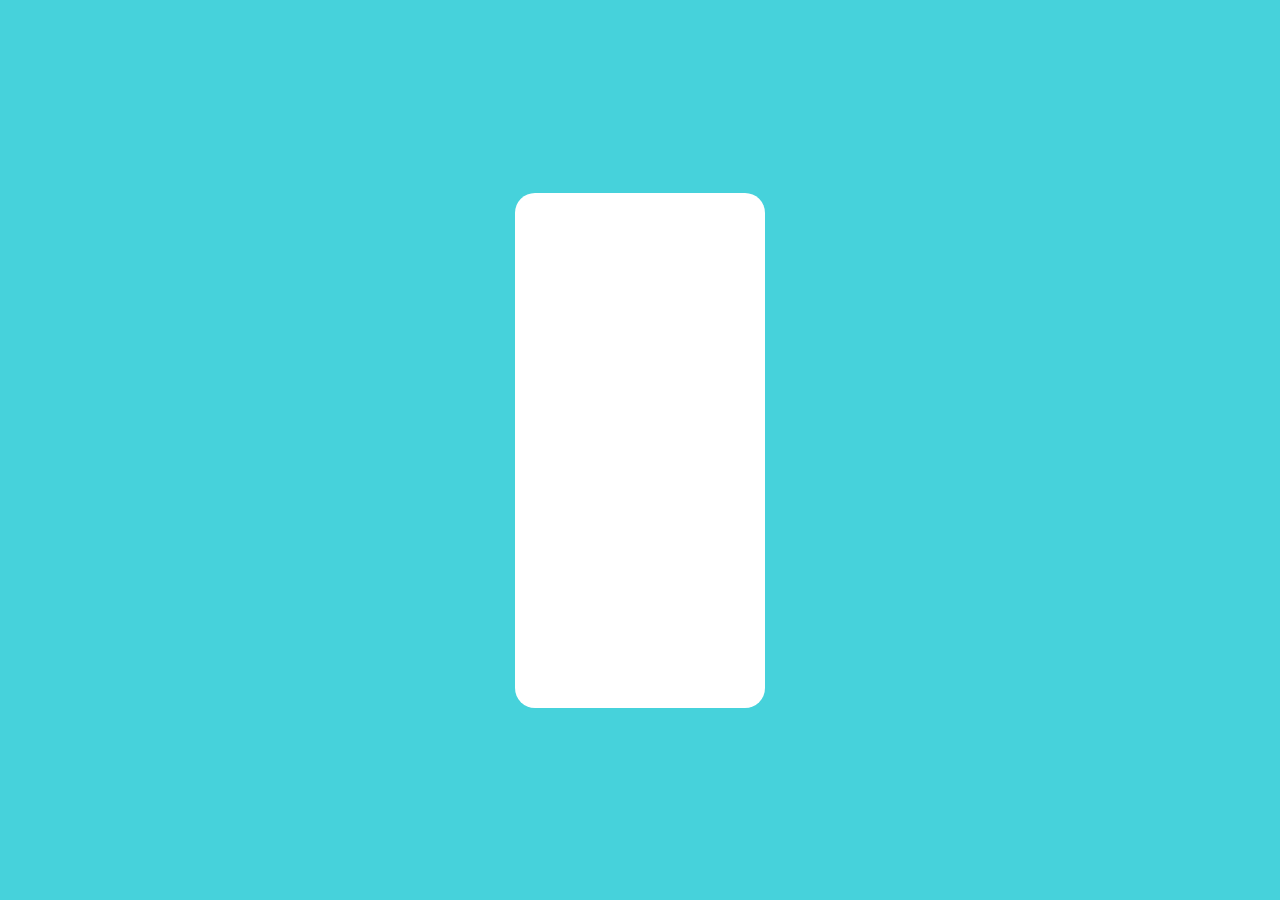
==== testeSozinho.html @ ae0cb26d "Separei os aquivos que fiz sozinho + estrutura de projeto criada" ====
<!DOCTYPE html>
<html lang="pt-br">
<head>
    <meta charset="UTF-8">
    <meta name="viewport" content="width=device-width, initial-scale=1.0">
    <title>Login</title>
    <link rel="stylesheet" href="estilos/testeSozinho.css">
</head>
<body>
    <main>
        <section id="login">
        </section>
    </main>
</body>
</html>
---- estilos/testeSozinho.css ----
@charset "UTF-8";

/*
    Paltea de Cores:
    branco
    preto
    roxo: #0F3FF6
    verde-agua: #0FF6B5
*/

/* Variaveis  */
:root{
    --roxo: #3F84E8;
    --verde-agua: #3FE894;
    --cor-fundo: #46D2DB;
}

html{
    background-color: var(--cor-fundo);
    display: flex;
    justify-content: center;
    align-items: center;
    height: 100vh;
    width: 100vw;
}
section#login{
    width: 250px;
    height: 515px;
    background-color: white;
    border-radius: 20px;
}
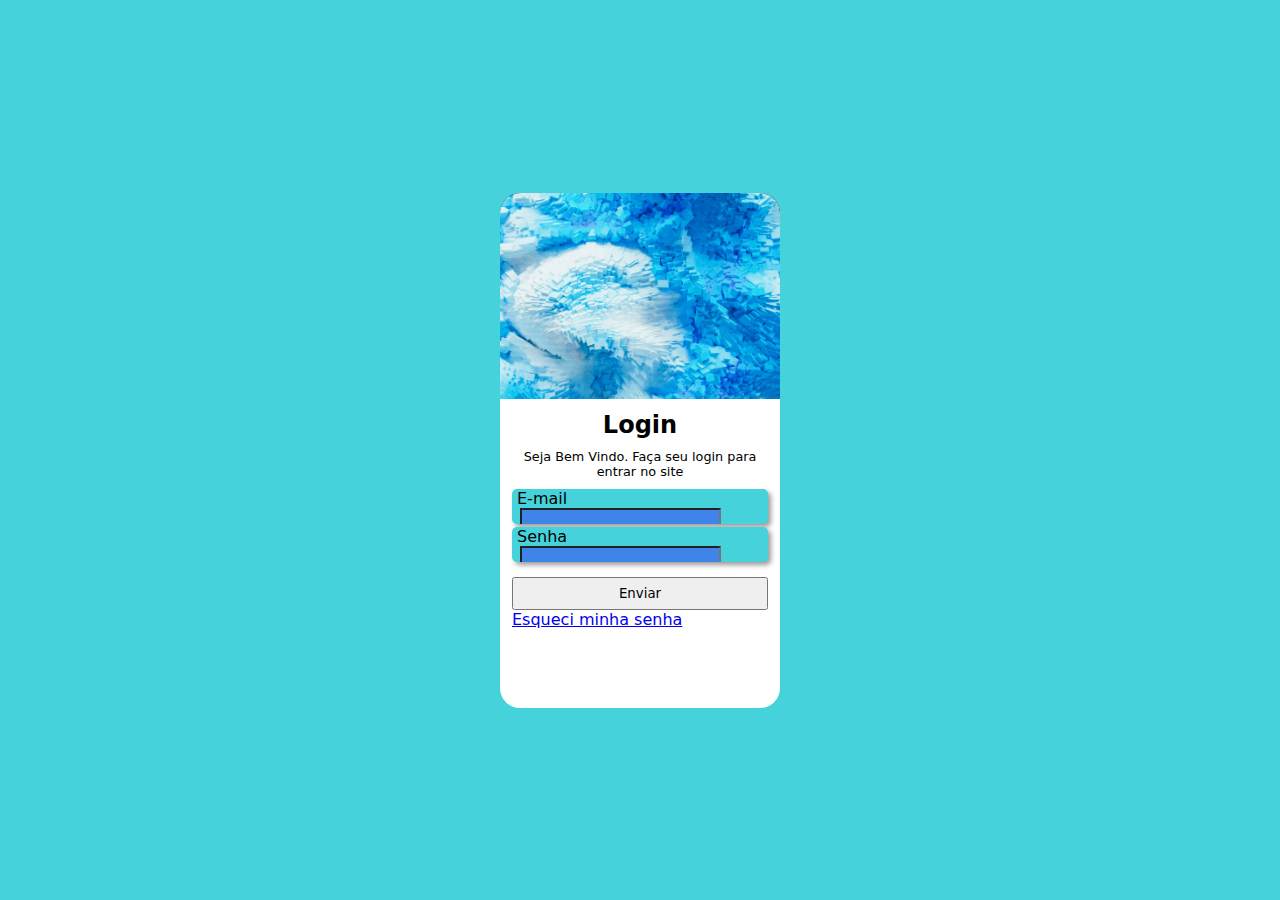
==== commit dc4ef801: "algumas atualizações no projeto que estou fazendo sem ver os videos" ====
--- a/testeSozinho.html
+++ b/testeSozinho.html
@@ -9,6 +9,29 @@
 <body>
     <main>
         <section id="login">
+            <section id="imagem">
+                <!-- coloquei imagem no css -->
+            </section>
+            <section id="formulario">
+                <h1>Login</h1>
+                <p>Seja Bem Vindo. Faça seu login para entrar no site</p>
+
+                <form action="login.php">
+                    <div class="campo">
+                        <label for="iemail">E-mail</label>
+                        <input type="email" name="email" id="iemail" required>    
+                    </div>
+
+                    <div class="campo">
+                        <label for="isenha">Senha</label>
+                        <input type="password" name="senha" id="isenha" required>
+                    </div>
+
+                    <input type="submit" value="Enviar" id="botaoEnviar">
+                    <a href="esqueci.html" id="esqueciSenha">Esqueci minha senha</a>
+                </form>
+            </section>
+
         </section>
     </main>
 </body>
--- a/estilos/testeSozinho.css
+++ b/estilos/testeSozinho.css
@@ -9,10 +9,19 @@
 */
 
 /* Variaveis  */
+* {
+    margin: 0px;
+    padding: 0px;
+    box-sizing: border-box;
+
+    font-family: system-ui, -apple-system, BlinkMacSystemFont, 'Segoe UI', Roboto, Oxygen, Ubuntu, Cantarell, 'Open Sans', 'Helvetica Neue', sans-serif;
+}
+
 :root{
     --roxo: #3F84E8;
     --verde-agua: #3FE894;
     --cor-fundo: #46D2DB;
+    --inputs: #C0E83F;
 }
 
 html{
@@ -24,9 +33,67 @@
     width: 100vw;
 }
 section#login{
-    width: 250px;
+    width: 280px;
     height: 515px;
     background-color: white;
     border-radius: 20px;
+    overflow: hidden;
 }
 
+section#imagem{
+    background: black url(../imagens/pexels-emre-can-acer-2110951\ \(1\).jpg) no-repeat;
+    background-size: cover;
+    height: 40%;
+    width: 100%;
+}
+
+section#formulario {
+    padding: 12px;
+}
+
+section#formulario > h1{
+    text-align: center;    
+    font-size: 1.5em;    
+}
+
+section#formulario > p{
+    margin: 10px 0px;
+    font-size: 0.8em;
+    text-align: center;
+}
+
+div.campo{
+    display: block;
+    background-color:var(--cor-fundo);
+    height: 35px;
+    padding-left: 5px;
+    border-radius: 5px;
+    box-shadow: 3px 3px 5px rgba(0, 0, 0, 0.397);
+    overflow: hidden;
+}
+
+input#iemail, input#isenha{
+    width: 80%;
+    height: 35px;
+    background-color: var(--roxo);
+    transform: translateX(3px);
+}
+
+div.campo {
+    margin-bottom: 3px;
+}
+
+input#botaoEnviar {
+    display: block;
+    width: 100%;
+    height: 33px;
+    margin-top: 15px;
+}
+
+input#botaoEnviar:hover {
+    background-color: black;
+    color: white;
+    border: none;
+    border-radius: 3px;
+    cursor: pointer;
+}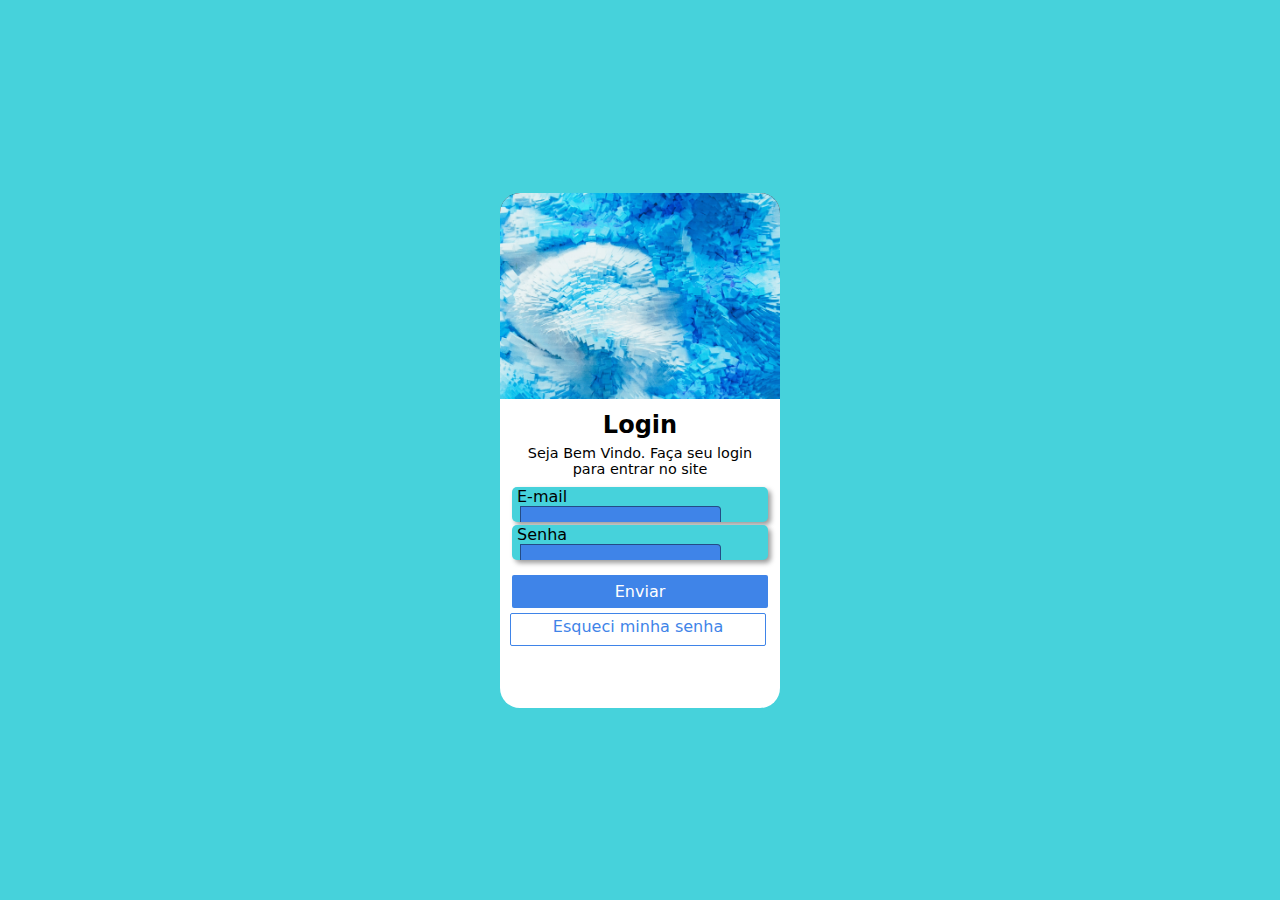
==== commit 576db097: "terminei a parte do mobile" ====
--- a/testeSozinho.html
+++ b/testeSozinho.html
@@ -1,38 +1,37 @@
 <!DOCTYPE html>
 <html lang="pt-br">
-<head>
-    <meta charset="UTF-8">
-    <meta name="viewport" content="width=device-width, initial-scale=1.0">
+  <head>
+    <meta charset="UTF-8" />
+    <meta name="viewport" content="width=device-width, initial-scale=1.0" />
     <title>Login</title>
-    <link rel="stylesheet" href="estilos/testeSozinho.css">
-</head>
-<body>
+    <link rel="stylesheet" href="estilos/testeSozinho.css" />
+  </head>
+  <body>
     <main>
-        <section id="login">
-            <section id="imagem">
-                <!-- coloquei imagem no css -->
-            </section>
-            <section id="formulario">
-                <h1>Login</h1>
-                <p>Seja Bem Vindo. Faça seu login para entrar no site</p>
+      <section id="login">
+        <section id="imagem">
+          <!-- coloquei imagem no css -->
+        </section>
+        <section id="formulario">
+          <h1>Login</h1>
+          <p>Seja Bem Vindo. Faça seu login para entrar no site</p>
 
-                <form action="login.php">
-                    <div class="campo">
-                        <label for="iemail">E-mail</label>
-                        <input type="email" name="email" id="iemail" required>    
-                    </div>
+          <form action="login.php">
+            <div class="campo">
+              <label for="iemail">E-mail</label>
+              <input type="email" name="email" id="iemail" required />
+            </div>
 
-                    <div class="campo">
-                        <label for="isenha">Senha</label>
-                        <input type="password" name="senha" id="isenha" required>
-                    </div>
+            <div class="campo">
+              <label for="isenha">Senha</label>
+              <input type="password" name="senha" id="isenha" required />
+            </div>
 
-                    <input type="submit" value="Enviar" id="botaoEnviar">
-                    <a href="esqueci.html" id="esqueciSenha">Esqueci minha senha</a>
-                </form>
-            </section>
-
+            <input type="submit" value="Enviar" id="botaoEnviar"/>
+            <a href="esqueci.html" id="esqueciSenha">Esqueci minha senha</a>
+          </form>
         </section>
+      </section>
     </main>
-</body>
-</html>+  </body>
+</html>
--- a/estilos/testeSozinho.css
+++ b/estilos/testeSozinho.css
@@ -57,8 +57,8 @@
 }
 
 section#formulario > p{
-    margin: 10px 0px;
-    font-size: 0.8em;
+    margin: 6px 0px 10px 0px;
+    font-size: 0.9em;
     text-align: center;
 }
 
@@ -70,6 +70,11 @@
     border-radius: 5px;
     box-shadow: 3px 3px 5px rgba(0, 0, 0, 0.397);
     overflow: hidden;
+    margin-bottom: 3px;
+}
+
+input#iemail:focus-within, input#isenha:focus-within{
+    background-color: white;
 }
 
 input#iemail, input#isenha{
@@ -77,10 +82,8 @@
     height: 35px;
     background-color: var(--roxo);
     transform: translateX(3px);
-}
-
-div.campo {
-    margin-bottom: 3px;
+    border: 1px solid rgba(0, 0, 0, 0.425);
+    border-radius: 0px 4px 4px 0px;
 }
 
 input#botaoEnviar {
@@ -88,12 +91,37 @@
     width: 100%;
     height: 33px;
     margin-top: 15px;
+    background-color: var(--roxo);
+    border: none;
+    border-radius: 2px;
+    color: white;
+    font-size: 1em;
 }
 
 input#botaoEnviar:hover {
-    background-color: black;
+    background-color: white;
+    color: var(--roxo);
+    border: 1px solid var(--roxo);
+    cursor: pointer;
+}
+
+
+#esqueciSenha{
+    display: block;
+    width: 100%;
+    height: 33px;
+    margin-top: 5px;
+    text-align: center;
+    border: 1px solid var(--roxo);
+    border-radius: 2px;
+    padding-top: 3px;
+    background-color: white;
+    text-decoration: none;
+    color: var(--roxo);
+    transform: translate(-2px);
+}
+
+#esqueciSenha:hover{
+    background-color: var(--roxo);
     color: white;
-    border: none;
-    border-radius: 3px;
-    cursor: pointer;
 }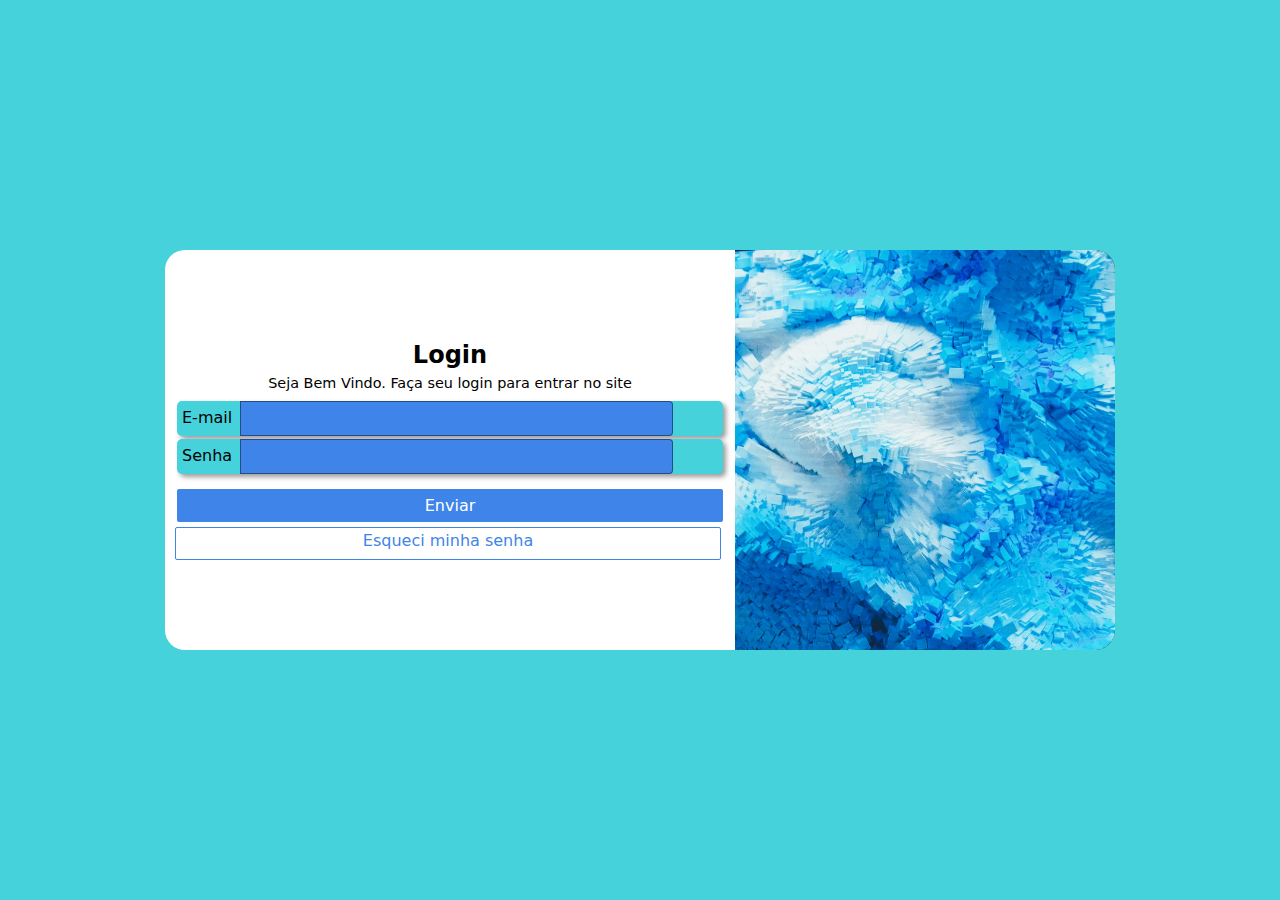
==== commit 3888fd00: "quase terminei as estilizações das outras features" ====
--- a/testeSozinho.html
+++ b/testeSozinho.html
@@ -5,6 +5,7 @@
     <meta name="viewport" content="width=device-width, initial-scale=1.0" />
     <title>Login</title>
     <link rel="stylesheet" href="estilos/testeSozinho.css" />
+    <link rel="stylesheet" href="estilos/media-query-testeSozinho.css">
   </head>
   <body>
     <main>
--- a/estilos/testeSozinho.css
+++ b/estilos/testeSozinho.css
@@ -24,7 +24,7 @@
     --inputs: #C0E83F;
 }
 
-html{
+main{
     background-color: var(--cor-fundo);
     display: flex;
     justify-content: center;
@@ -32,6 +32,11 @@
     height: 100vh;
     width: 100vw;
 }
+
+main{
+    width: 100%;
+}
+
 section#login{
     width: 280px;
     height: 515px;
--- a/estilos/media-query-testeSozinho.css
+++ b/estilos/media-query-testeSozinho.css
@@ -0,0 +1,41 @@
+@charset "UTF-8";
+
+@media screen and (min-width: 768px) and (max-width: 992px){
+    section#login{
+        height: 400px;
+        width: 80%;
+        align-items: center;
+        display: flex;
+    }
+
+    section#imagem{
+        width: 30%;
+        height: 100%;
+        float: left;
+    }
+
+    section#formulario{
+        float: right;
+        width: 70%;
+    }
+}
+
+@media screen and (min-width: 992px){
+    section#login{
+        height: 400px;
+        width: 950px;
+        align-items: center;
+        flex-direction: row-reverse;
+        display: flex;
+    }
+
+    section#imagem{
+        width: 40%;
+        height: 100%;
+    }
+
+    section#formulario{
+        width: 60%;
+    }
+}
+
